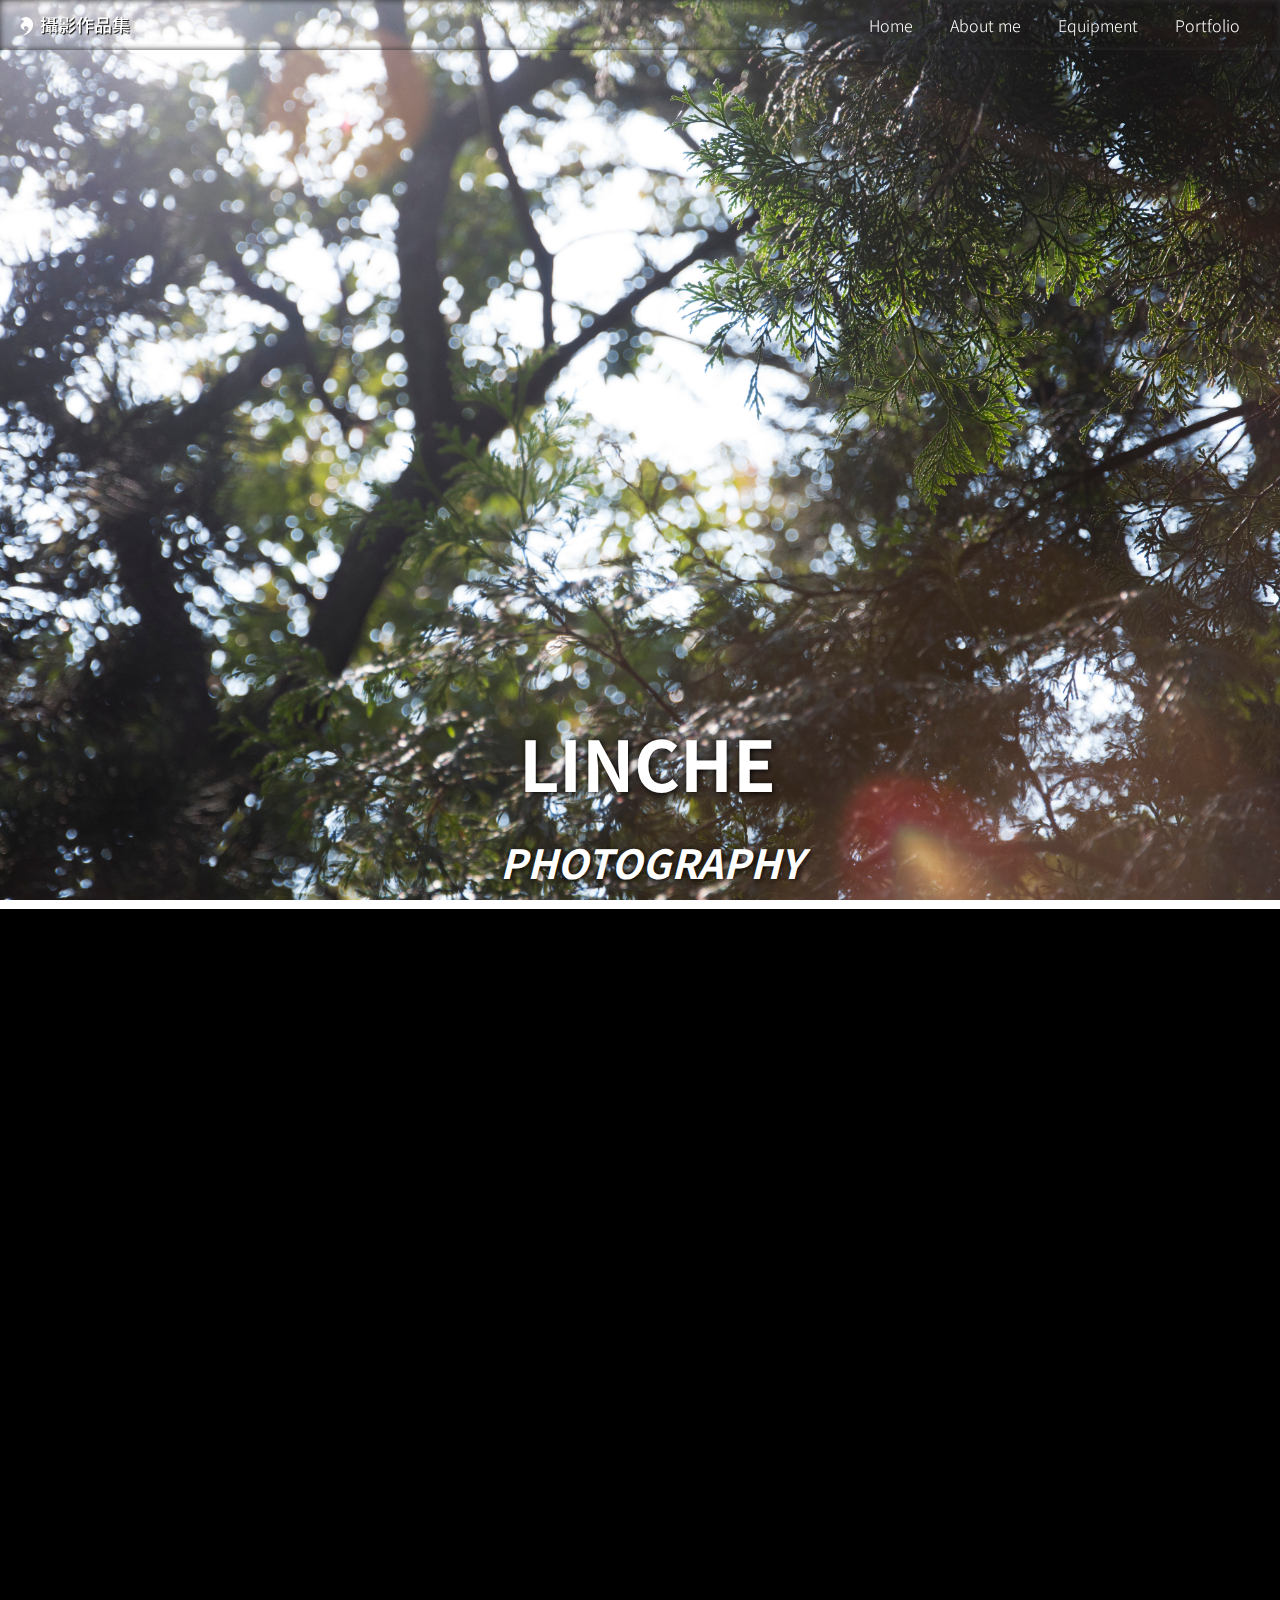
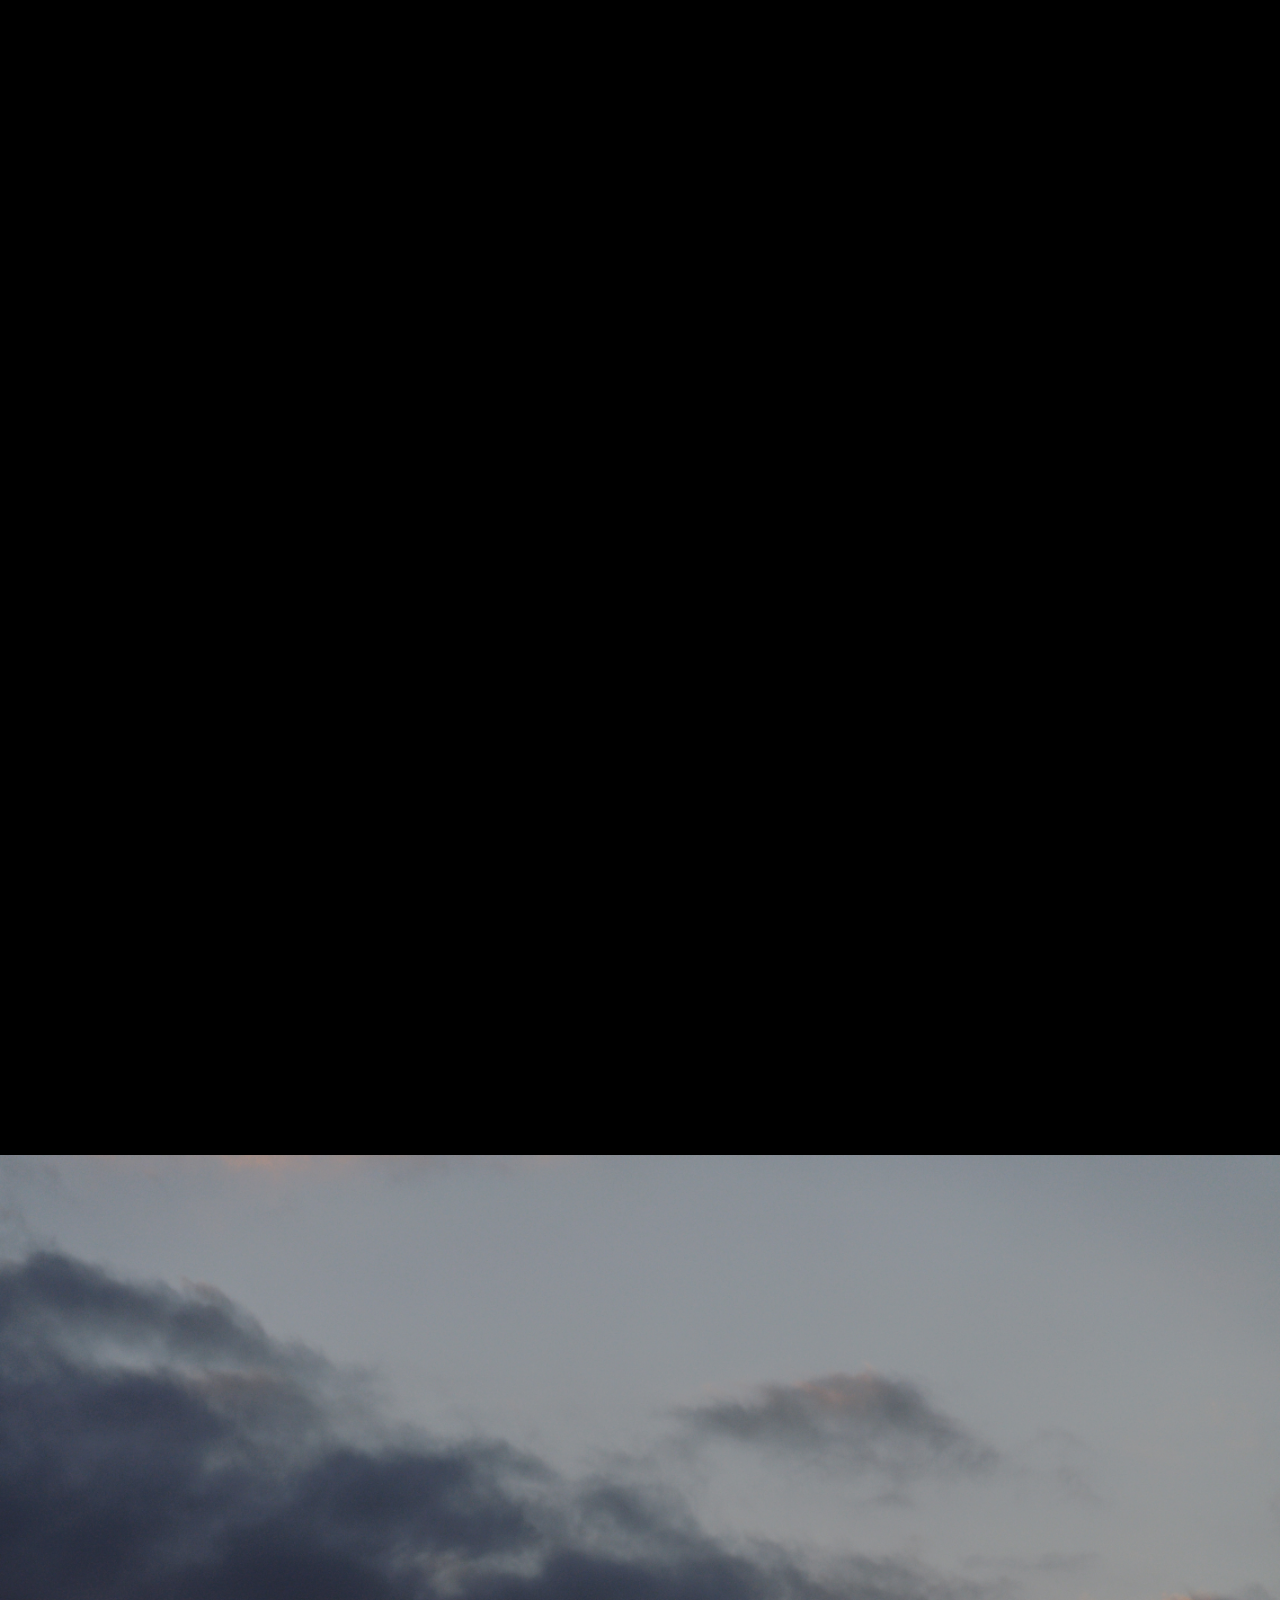
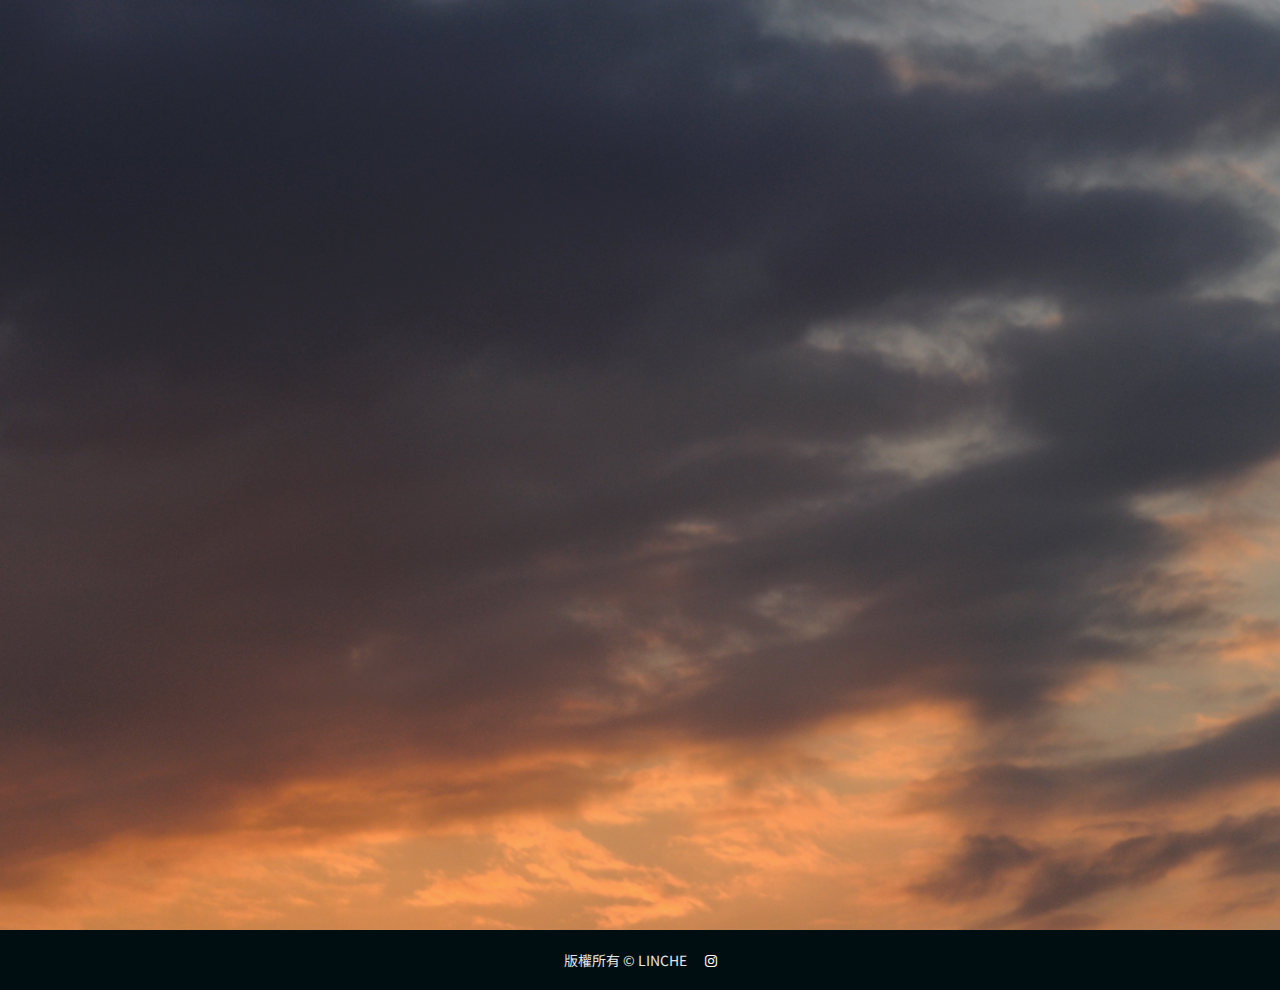
==== index.html @ d9ad4490 "Add files via upload" ====
<!doctype html>
<html>
<head>
<meta charset="utf-8">
<link rel="icon" href="image/favicon.ico" type="image/x-icon" />
<title>LINCHE PHOTOGRAPHY</title>
<link href="reset.css" rel="stylesheet" type="text/css">
<link href="style.css" rel="stylesheet" type="text/css">
<script src="js/jquery.min.js"></script> 
<script src="js/parallaxie.min.js"></script>
<link rel="stylesheet" href="css/animate.css">
<script src="js/wow.min.js"></script>
<link rel="stylesheet" href="https://cdnjs.cloudflare.com/ajax/libs/font-awesome/4.7.0/css/font-awesome.min.css">
<meta name="viewport" content="width=device-width, initial-scale=1">	
</head>

<body>
<nav>
  <h3><img src="image/logo1.png" width="13" height="19" alt=""/>攝影作品集</h3>
  <ul>
    <li><a href="#a01">Home</a></li>
    <li><a href="#a02">About me</a></li>
    <li><a href="#a03">Equipment</a></li>
    <li><a href="#a04">Portfolio</a></li>
  </ul>
</nav>
<header id="a01">
  <h1 class="wow fadeIn" data-wow-duration="3s">LINCHE</h1>
  <h2 class="wow fadeInUp" data-wow-duration="3s">PHOTOGRAPHY</h2>
</header>
<main>
  <article id="a02">
    <h2 class="wow pulse" data-wow-duration="3s" data-wow-iteration="10">About Me</h2>
    <div class="container1">
      <div class="up wow fadeIn" data-wow-offset="100" data-wow-duration="3s"></div>
      <div class="down wow fadeIn" data-wow-offset="100" data-wow-duration="3s">
        紀錄眼中的光與影<br>
        擅長蹲在路邊當草叢怪人<br>
        只為了拍攝動物或是草<br>
         </div>
    </div>
  </article>
  <div class="container2">
    <article class="course" id="a03">
      <h2 class="wow pulse" data-wow-duration="3s" data-wow-iteration="10">Equipment</h2>
      <p class="wow tada" data-wow-duration="1.5s">Nikon D90 (18-105mm Len)<br>
        Canon EOS M3 </p>
		<h2 class="wow pulse" data-wow-duration="3s" data-wow-iteration="10">Software</h2>
	  <p class="wow tada" data-wow-duration="1.5s">PhotoShop </p>
		
    </article>
  </div>
  <article class="picture">
<div style="text-align:center">
  <h2 class="wow pulse" data-wow-duration="3s" data-wow-iteration="10"  id="a04" >Portfolio</h2>
	<p class="wow tada" data-wow-duration="3s">Tabebuia rosea</p>
</div>
  <div class="row">
    <div class="column wow fadeIn" data-wow-duration="3s"> <img src="image/flower01.jpg"  style="width:100%" onclick="myFunction(this);"> </div>
    <div class="column wow fadeIn" data-wow-duration="4s"> <img src="image/flower02.jpg"  style="width:100%" onclick="myFunction(this);"> </div>
    <div class="column wow fadeIn" data-wow-duration="5s"> <img src="image/flower03.jpg"  style="width:100%" onclick="myFunction(this);"> </div>
    <div class="column wow fadeIn" data-wow-duration="6s"> <img src="image/flower04.jpg"  style="width:100%" onclick="myFunction(this);"> </div>
      </div>
  <div class="container3"> <img id="expandedImg" style="width:60%">
	  
    <div id="imgtext"></div>
  </div>
	  <div style="text-align:center">	
	  <p class="wow tada" data-wow-duration="4s">Cherry blossoms</p>
</div>
  <div class="row">
    <div class="column wow fadeIn" data-wow-duration="9s"> <img src="image/cherryblossoms01.jpg"  style="width:100%" onclick="myFunction1(this);"> </div>
    <div class="column wow fadeIn" data-wow-duration="10s"> <img src="image/cherryblossoms04.jpg"  style="width:100%" onclick="myFunction1(this);"> </div>
    <div class="column wow fadeIn" data-wow-duration="11s"> <img src="image/cherryblossoms03.jpg"  style="width:100%" onclick="myFunction1(this);"> </div>
    <div class="column wow fadeIn" data-wow-duration="12s"> <img src="image/cherryblossoms02.jpg"  style="width:100%" onclick="myFunction1(this);"> </div>
      </div>
  <div class="container4"> <img id="expandedImg1" style="width:60%">
	  
	  
	<div style="text-align:center">	
	  <p class="wow tada" data-wow-duration="4s">Stray Cat</p>
</div>
  <div class="row">
    <div class="column wow fadeIn" data-wow-duration="15s"> <img src="image/straycat01.jpg"  style="width:100%" onclick="myFunction3(this);"> </div>
    <div class="column wow fadeIn" data-wow-duration="16s"> <img src="image/straycat02.jpg"  style="width:100%" onclick="myFunction3(this);"> </div>
    <div class="column wow fadeIn" data-wow-duration="17s"> <img src="image/straycat03.jpg"  style="width:100%" onclick="myFunction3(this);"> </div>
    <div class="column wow fadeIn" data-wow-duration="18s"> <img src="image/straycat04.jpg"  style="width:100%" onclick="myFunction3(this);"> </div>
      </div>
  <div class="container6"> <img id="expandedImg3" style="width:60%">  
	  
	  <div style="text-align:center">
 	<p class="wow tada" data-wow-duration="5s">Animal</p>
</div>
  <div class="row">
    <div class="column wow fadeIn" data-wow-duration="21s"> <img src="image/animal01.jpg"  style="width:100%" onclick="myFunction2(this);"> </div>
    <div class="column wow fadeIn" data-wow-duration="22s"> <img src="image/animal03.jpg"  style="width:100%" onclick="myFunction2(this);"> </div>
    <div class="column wow fadeIn" data-wow-duration="23s"> <img src="image/animal02.jpg"  style="width:100%" onclick="myFunction2(this);"> </div>
    <div class="column wow fadeIn" data-wow-duration="24s"> <img src="image/animal04.jpg"  style="width:100%" onclick="myFunction2(this);"> </div>
      </div>
  <div class="container5"> <img id="expandedImg2" style="width:30%">
	  
    
  </div>	
  </article>
</main>
<footer> 版權所有 © LINCHE <a href="https://www.instagram.com/tulz_327/"><i class="fa fa-instagram"></i></a>
	</footer>
<script>
$('header').parallaxie({speed:0.5});
	$('.course').parallaxie({speed:0.5});
		$('#a02').parallaxie({speed:0.5});
	</script> 
<script>
	new WOW().init();
</script>
	<script>
function myFunction(imgs) {
  var expandImg = document.getElementById("expandedImg");
  var imgText = document.getElementById("imgtext");
  expandImg.src = imgs.src;
  imgText.innerHTML = imgs.alt;
  expandImg.parentElement.style.display = "block";
}
</script>
	
	<script>
function myFunction1(imgs) {
  var expandImg = document.getElementById("expandedImg1");
  var imgText = document.getElementById("imgtext");
  expandImg.src = imgs.src;
  imgText.innerHTML = imgs.alt;
  expandImg.parentElement.style.display = "block";
}
</script>
	
<script>
function myFunction2(imgs) {
  var expandImg = document.getElementById("expandedImg2");
  var imgText = document.getElementById("imgtext");
  expandImg.src = imgs.src;
  imgText.innerHTML = imgs.alt;
  expandImg.parentElement.style.display = "block";
}
</script>
	  
<script>
function myFunction3(imgs) {
  var expandImg = document.getElementById("expandedImg3");
  var imgText = document.getElementById("imgtext");
  expandImg.src = imgs.src;
  imgText.innerHTML = imgs.alt;
  expandImg.parentElement.style.display = "block";
}
</script>	  
</body>
</html>
---- style.css ----
@charset "utf-8";
@import url('https://fonts.googleapis.com/css2?family=Noto+Sans+TC:wght@100;300;400;500;700;900&display=swap');
body {
    font-family: "Noto Sans TC", sans-serif;
	cursor: url(https://cur.cursors-4u.net/nature/nat-4/nat324.cur), auto;
	}
nav {
    width: 100%;
    height: 50px;
    background-color: rgba(0, 0, 0, 0);
    display: flex;
    justify-content: space-between;
    align-items: center;
    position: fixed;
    opacity: 1;
    -webkit-box-shadow: inset 0px 0px 6px 0px #2F2F2F;
    box-shadow: inset 0px 0px 6px 0px #2F2F2F;
}
nav h3 {
    color: #FFFFFF;
    font-size: 18px;
    margin-left: 20px;
    font-weight: 500;
    display: flex;
    text-shadow: 1px 1px 1px #000000;
}
nav h3 img {
    margin-right: 7px;
    margin-top: 2px;
}
nav ul li {
    display: inline;
    margin-left: 13px;
    margin-right: 11px;
    padding-right: 9px;
}
nav a:link {
  color: #FFFFFF;
  text-decoration: none;
  font-weight: 300;
}
nav a:visited {
    color: #FF9523;
    text-decoration: none;
    font-weight: 300;
}
nav a:hover {
    color: #FFC88D;
    text-decoration: overline;
    text-shadow: 1px 1px 1px #FFFFFF;
}
nav ul {
  margin-right: 20px;
}
header {
    width: 100%;
    display: flex;
    justify-content: flex-end;
    align-items: center;
    flex-direction: column;
    background-size: cover;
    background-position: 0% center;
    background-image: url(image/heroimg.jpg);
    height: 101vh;
}
header h1 {
    color: #FFFFFF;
    font-size: 70px;
    font-weight: 700;
    line-height: 93px;
    margin-left: 15px;
    text-shadow: 1px 1px 6px #000000;
   
}

header h2 {
    color: #FFFFFF;
    font-size: 40px;
    font-weight: 700;
    line-height: 93px;
    margin-left: 23px;
    margin-top: 8px;
    font-style: italic;
	text-shadow: 1px 1px 6px #000000;
    
}

article {
    width: 100%;
    padding-top: 80px;
    padding-bottom: 60px;
    background-color: #000000;
}
.picture {
    width: 100%;
    height: 410%;
    background-image: url(image/sunset.jpg);
    background-repeat: no-repeat;
    background-size: cover;
    background-position: 50% 0%;

}


article h2 {
    text-align: center;
    font-size: 32px;
    padding-bottom: 40px;
    font-weight: 600;
    color: #FFB66B;
    text-shadow: 3px 1px 1px #FFFFFF;
    height: auto;
}
#a02 {
    background-image: url(image/thesea.jpg);
    background-size: 103% auto;
    background-position: 99% 0%;
    width: 100%;
    height: 130vh;

}

.container1 {
    display: flex;
    margin-right: auto;
    margin-left: auto;
    width: 70%;
    align-items: center;
    justify-content: center;
    flex-direction: column;
    height: 100%;
}
.container1 .up {
    background-image: url(image/aboutme.png);
    background-size: 60% auto;
    background-position: 53% 10%;
    vertical-align: baseline;
    background-repeat: no-repeat;
    width: 59%;
    height: 100%;
    opacity: 1;
    margin-top: 8px;
    border-radius: 241%;
}
.container1 .down {
    border-radius: 20px;
    background-position: center center;
    font-size: 27px;
    text-align: center;
    height: 68%;
    line-height: 58px;
    margin-top: 50px;
    font-weight: normal;
    color: #FFFFFF;
    text-shadow: 1px 1px #7C7C7C;
}
.container2 {
    height: 536px;
    margin-right: auto;
    margin-left: auto;
    width: 100%;
    align-items: center;
}
.container2 #a03 p {
    color: #FFFFFF;
    font-weight: 600;
    font-size: 169%;
    line-height: 198%;
    text-align: center;
    text-shadow: 1px 1px 1px #000000;
    margin-bottom: 50px;
}
.picture div p {
    color: #FFFFFF;
    font-weight: 600;
    font-size: 145%;
    line-height: 198%;
    text-align: center;
    text-shadow: 1px 1px 1px #979797;
}



.course {
    background-image: url(image/equipment.JPG);
    height: 79%;
    background-size: 100% auto;
    background-position: 0% 56%;
    opacity: 1;

}

article p {
    text-align: center;
    font-size: 20px;
    text-shadow: 2px 1px 1px #000000;
    color: #FFFFFF;
}
.img {
    margin: 5px;
}

footer {
    width: 100%;
    height: 60px;
    background-color: #000E12;
    text-align: center;
    font-size: 14px;
    line-height: 60px;
    color: #E6E6E6;
}
.fa.fa-instagram {
    margin-left: 15px;
    color: #FFFFFF;
}
<style>
{
  box-sizing: border-box;
}

body {
    margin: 0; 
    width: 100%;
}
.column {
    float: left;
    width: 20%;
    padding: 10px;
}
.column img {
  opacity: 0.8; 
  cursor: pointer; 
}
.column img:hover {
  opacity: 1;
}
.row:after {
  content: "";
  display: table;
  clear: both;
}
.row {
    display: flex;
    justify-content: center;
}
.container {
    position: relative;
}
.container3 #expandedImg {
    display: flex;
    margin-left: auto;
    margin-right: auto;
}
.container4 #expandedImg1 {
    display: flex;
    margin-left: auto;
    margin-right: auto;
}
.container5 #expandedImg2 {
	display: flex;
    margin-left: auto;
    margin-right: auto;
}


.container6 #expandedImg3 {
	display: flex;
    margin-left: auto;
    margin-right: auto;
}

#imgtext {
  position: absolute;
  bottom: 15px;
  left: 15px;
  color: white;
  font-size: 20px;
}
.closebtn {
  position: absolute;
  top: 10px;
  right: 15px;
  color: white;
  font-size: 35px;
  cursor: pointer;
}
</style>
.picture .blackboard {
}
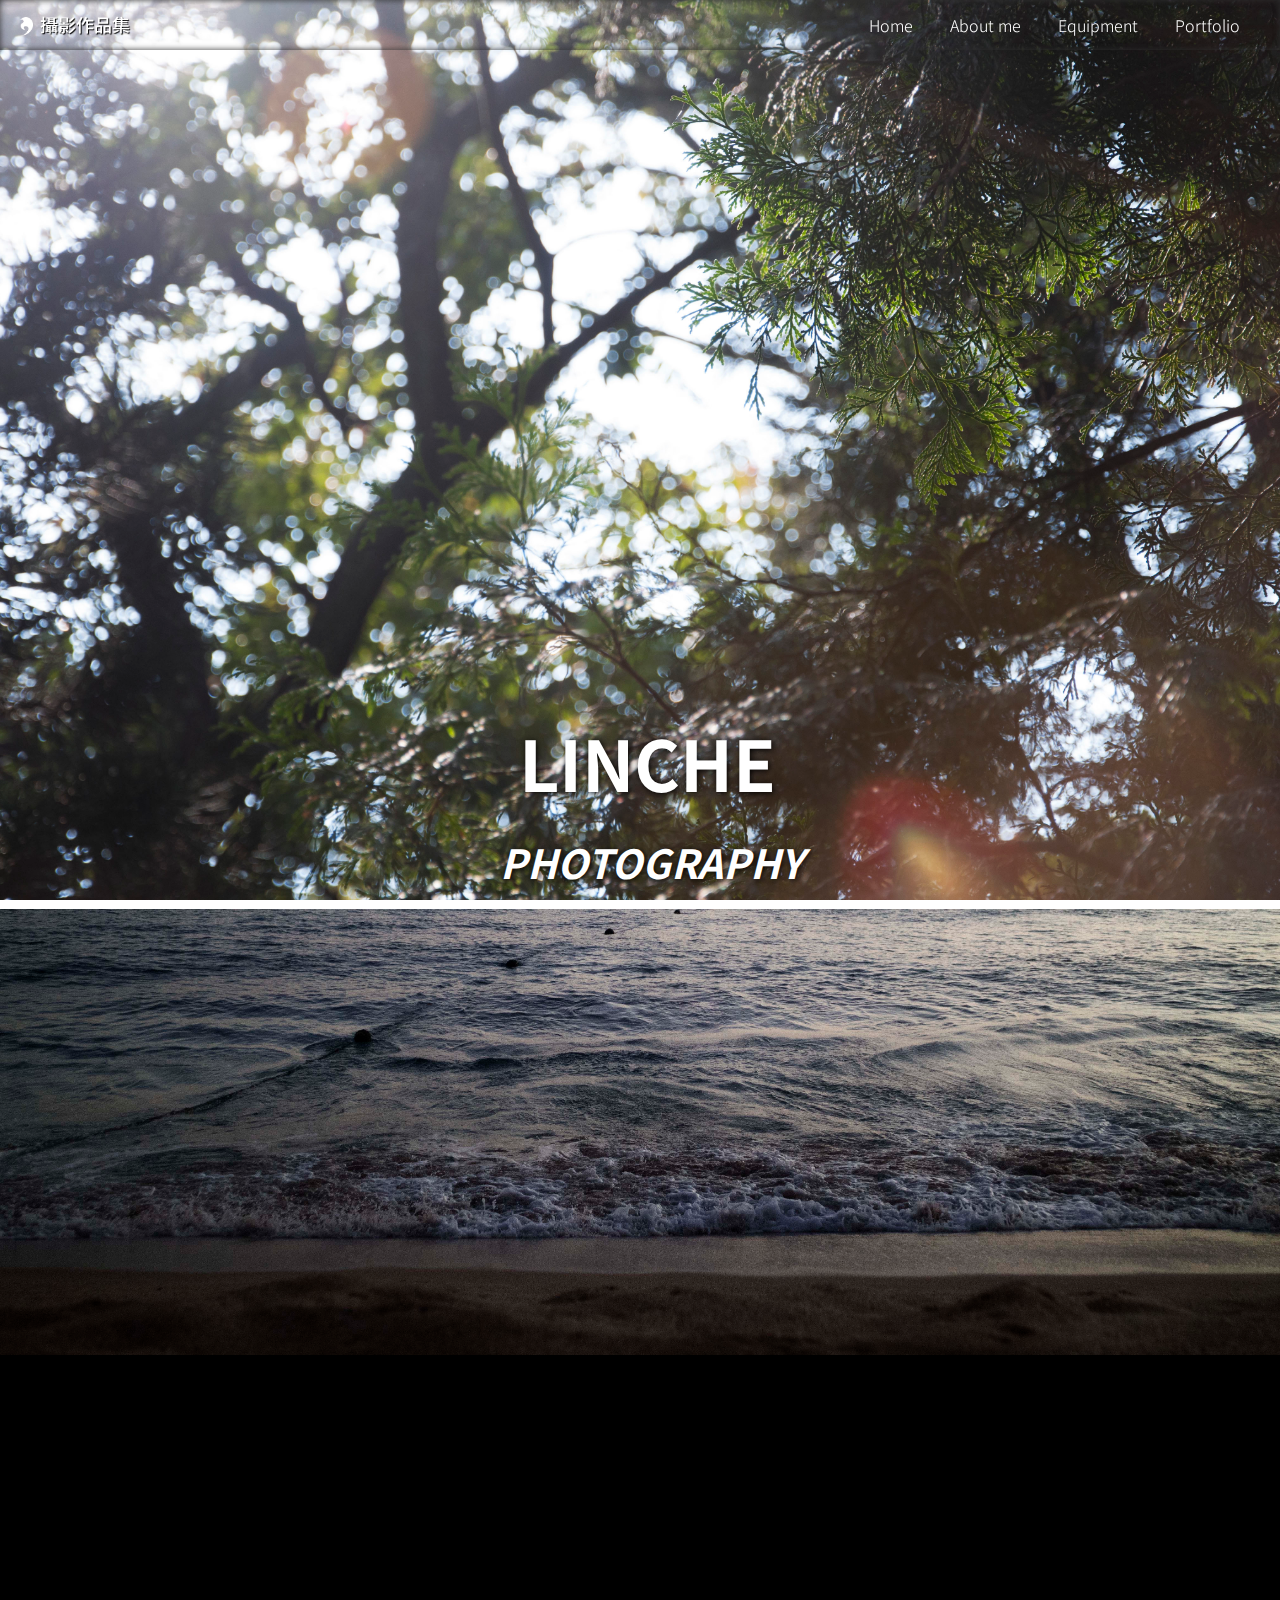
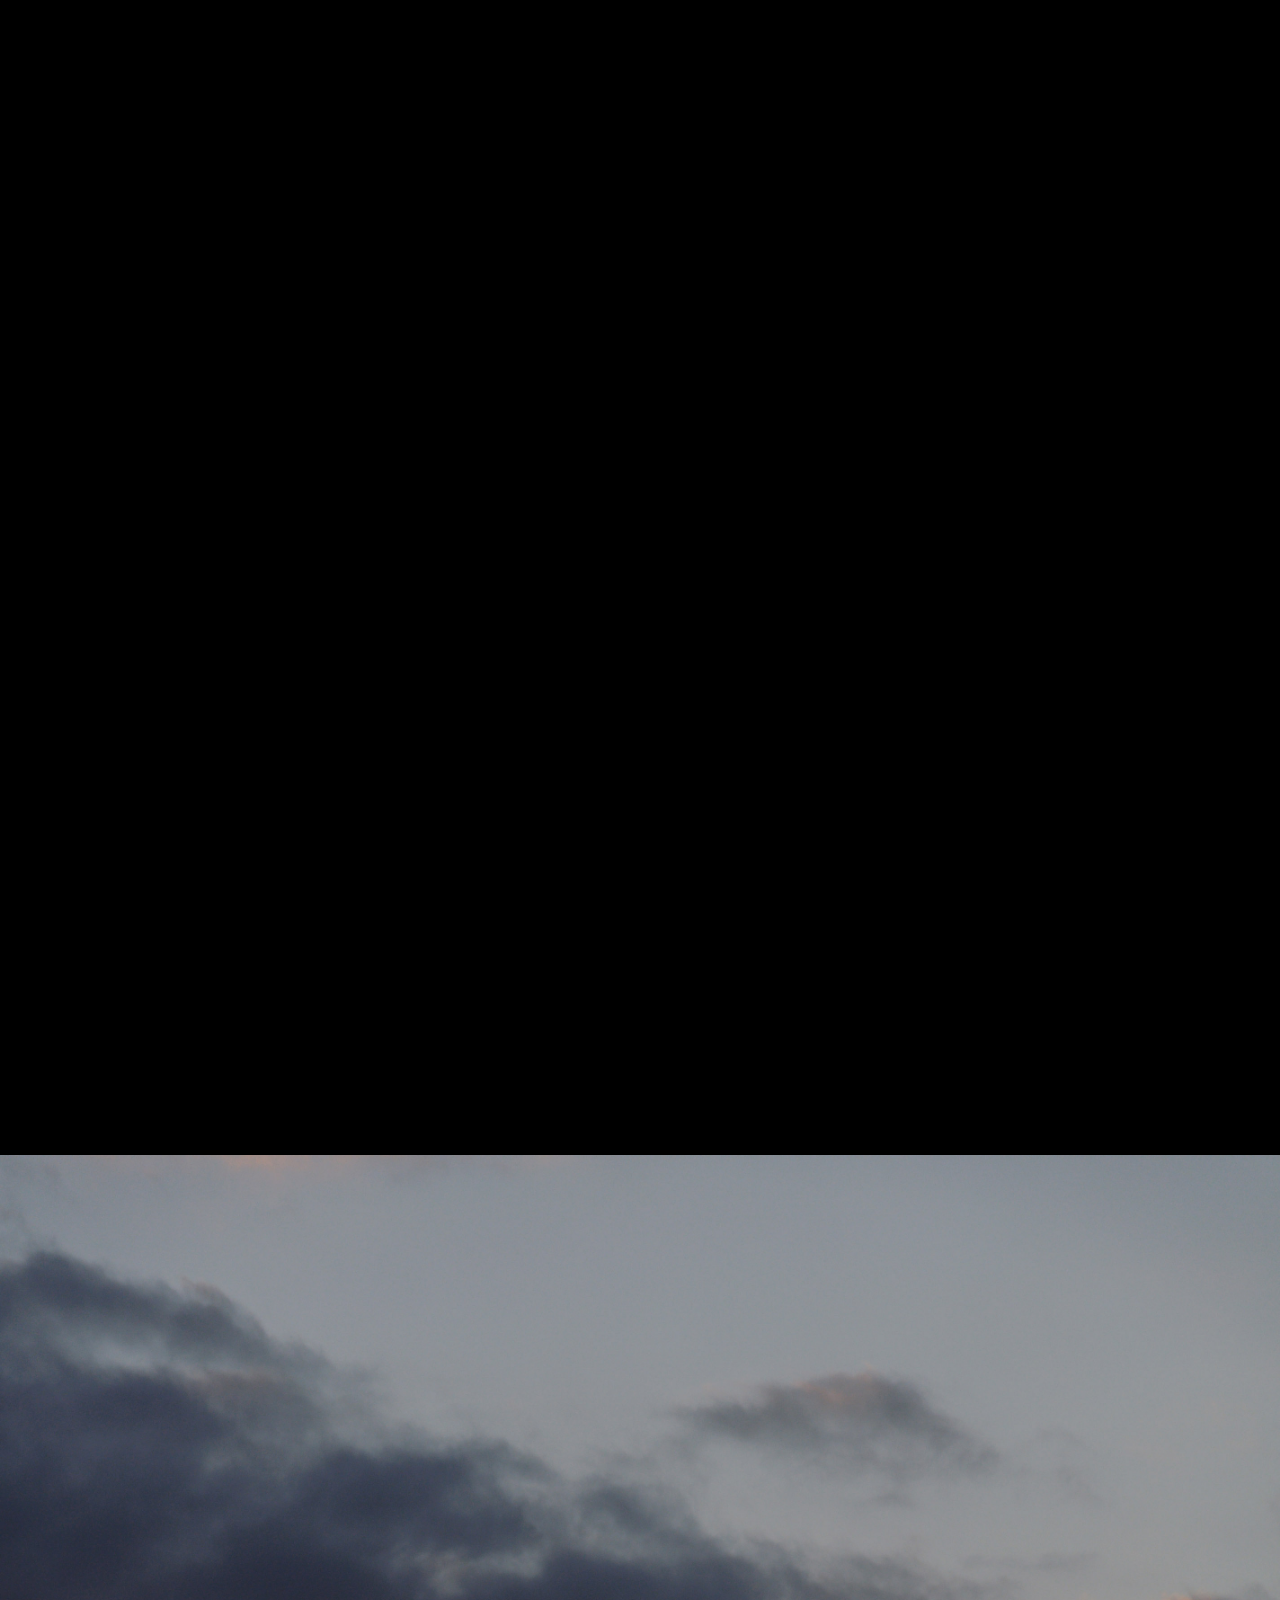
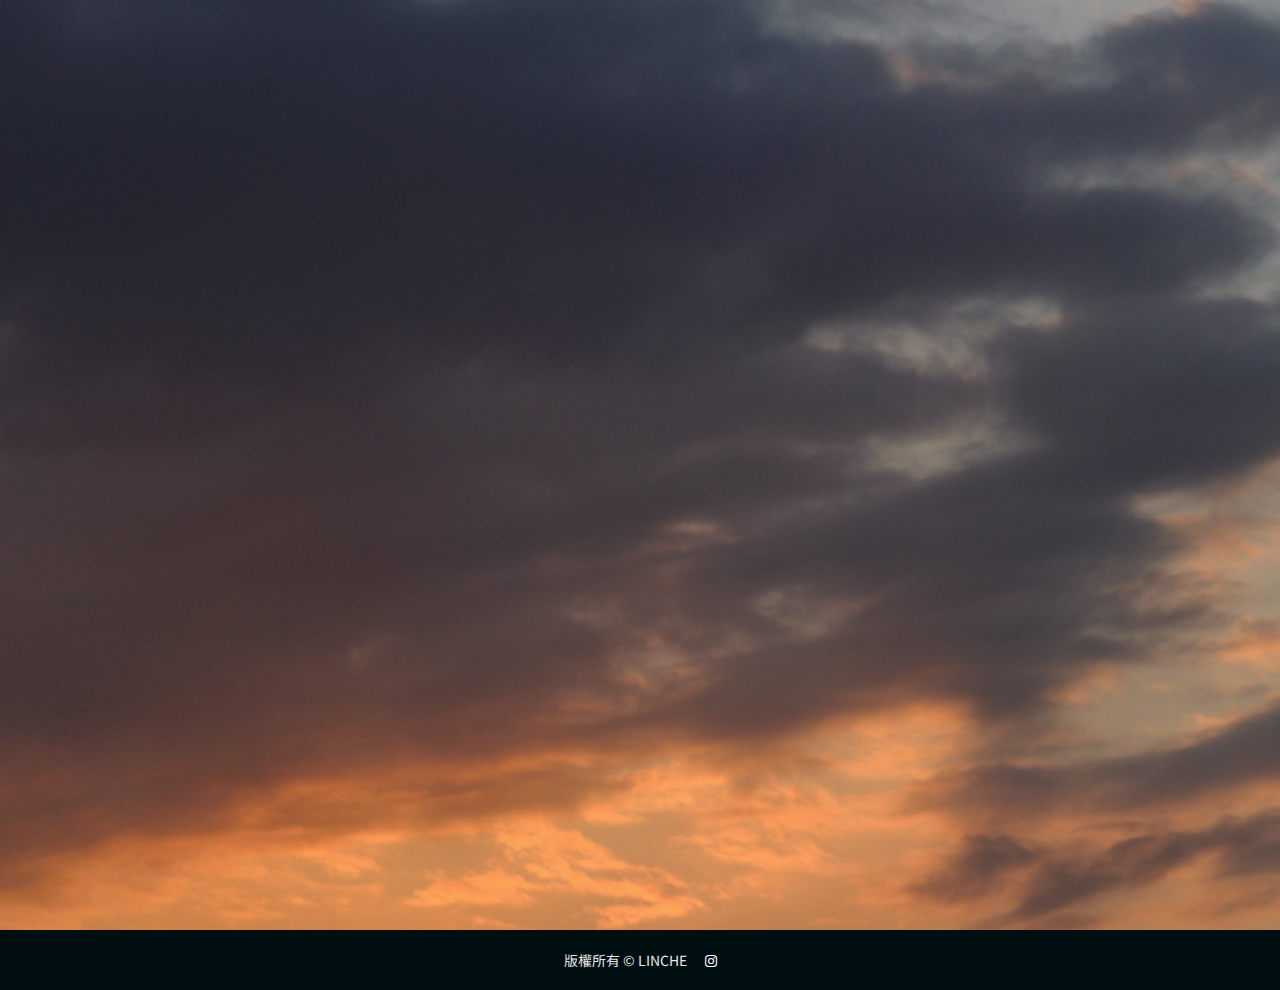
==== commit 0b5cf6c3: "index.html" ====
--- a/index.html
+++ b/index.html
@@ -61,7 +61,7 @@
     <div class="column wow fadeIn" data-wow-duration="5s"> <img src="image/flower03.jpg"  style="width:100%" onclick="myFunction(this);"> </div>
     <div class="column wow fadeIn" data-wow-duration="6s"> <img src="image/flower04.jpg"  style="width:100%" onclick="myFunction(this);"> </div>
       </div>
-  <div class="container3"> <img id="expandedImg" style="width:60%">
+  <div class="container3"> <img id="expandedImg" style="width:60%"></div>
 	  
     <div id="imgtext"></div>
   </div>
@@ -74,7 +74,7 @@
     <div class="column wow fadeIn" data-wow-duration="11s"> <img src="image/cherryblossoms03.jpg"  style="width:100%" onclick="myFunction1(this);"> </div>
     <div class="column wow fadeIn" data-wow-duration="12s"> <img src="image/cherryblossoms02.jpg"  style="width:100%" onclick="myFunction1(this);"> </div>
       </div>
-  <div class="container4"> <img id="expandedImg1" style="width:60%">
+  <div class="container4"> <img id="expandedImg1" style="width:60%"></div>
 	  
 	  
 	<div style="text-align:center">	
@@ -86,7 +86,7 @@
     <div class="column wow fadeIn" data-wow-duration="17s"> <img src="image/straycat03.jpg"  style="width:100%" onclick="myFunction3(this);"> </div>
     <div class="column wow fadeIn" data-wow-duration="18s"> <img src="image/straycat04.jpg"  style="width:100%" onclick="myFunction3(this);"> </div>
       </div>
-  <div class="container6"> <img id="expandedImg3" style="width:60%">  
+  <div class="container6"> <img id="expandedImg3" style="width:60%"></div>  
 	  
 	  <div style="text-align:center">
  	<p class="wow tada" data-wow-duration="5s">Animal</p>
@@ -97,13 +97,13 @@
     <div class="column wow fadeIn" data-wow-duration="23s"> <img src="image/animal02.jpg"  style="width:100%" onclick="myFunction2(this);"> </div>
     <div class="column wow fadeIn" data-wow-duration="24s"> <img src="image/animal04.jpg"  style="width:100%" onclick="myFunction2(this);"> </div>
       </div>
-  <div class="container5"> <img id="expandedImg2" style="width:30%">
+  <div class="container5"> <img id="expandedImg2" style="width:30%"></div>
 	  
     
   </div>	
   </article>
 </main>
-<footer> 版權所有 © LINCHE <a href="https://www.instagram.com/tulz_327/"><i class="fa fa-instagram"></i></a>
+<footer> 版權所有 © LINCHE <a href="https://www.instagram.com/tulz_327/" target="_blank"><i class="fa fa-instagram"></i></a>
 	</footer>
 <script>
 $('header').parallaxie({speed:0.5});
--- a/style.css
+++ b/style.css
@@ -131,7 +131,7 @@
     height: 100%;
 }
 .container1 .up {
-    background-image: url(image/aboutme.png);
+    background-image: url(image/aboutme.jpg);
     background-size: 60% auto;
     background-position: 53% 10%;
     vertical-align: baseline;
@@ -182,7 +182,7 @@
 
 
 .course {
-    background-image: url(image/equipment.JPG);
+    background-image: url(image/equipment.jpg);
     height: 79%;
     background-size: 100% auto;
     background-position: 0% 56%;
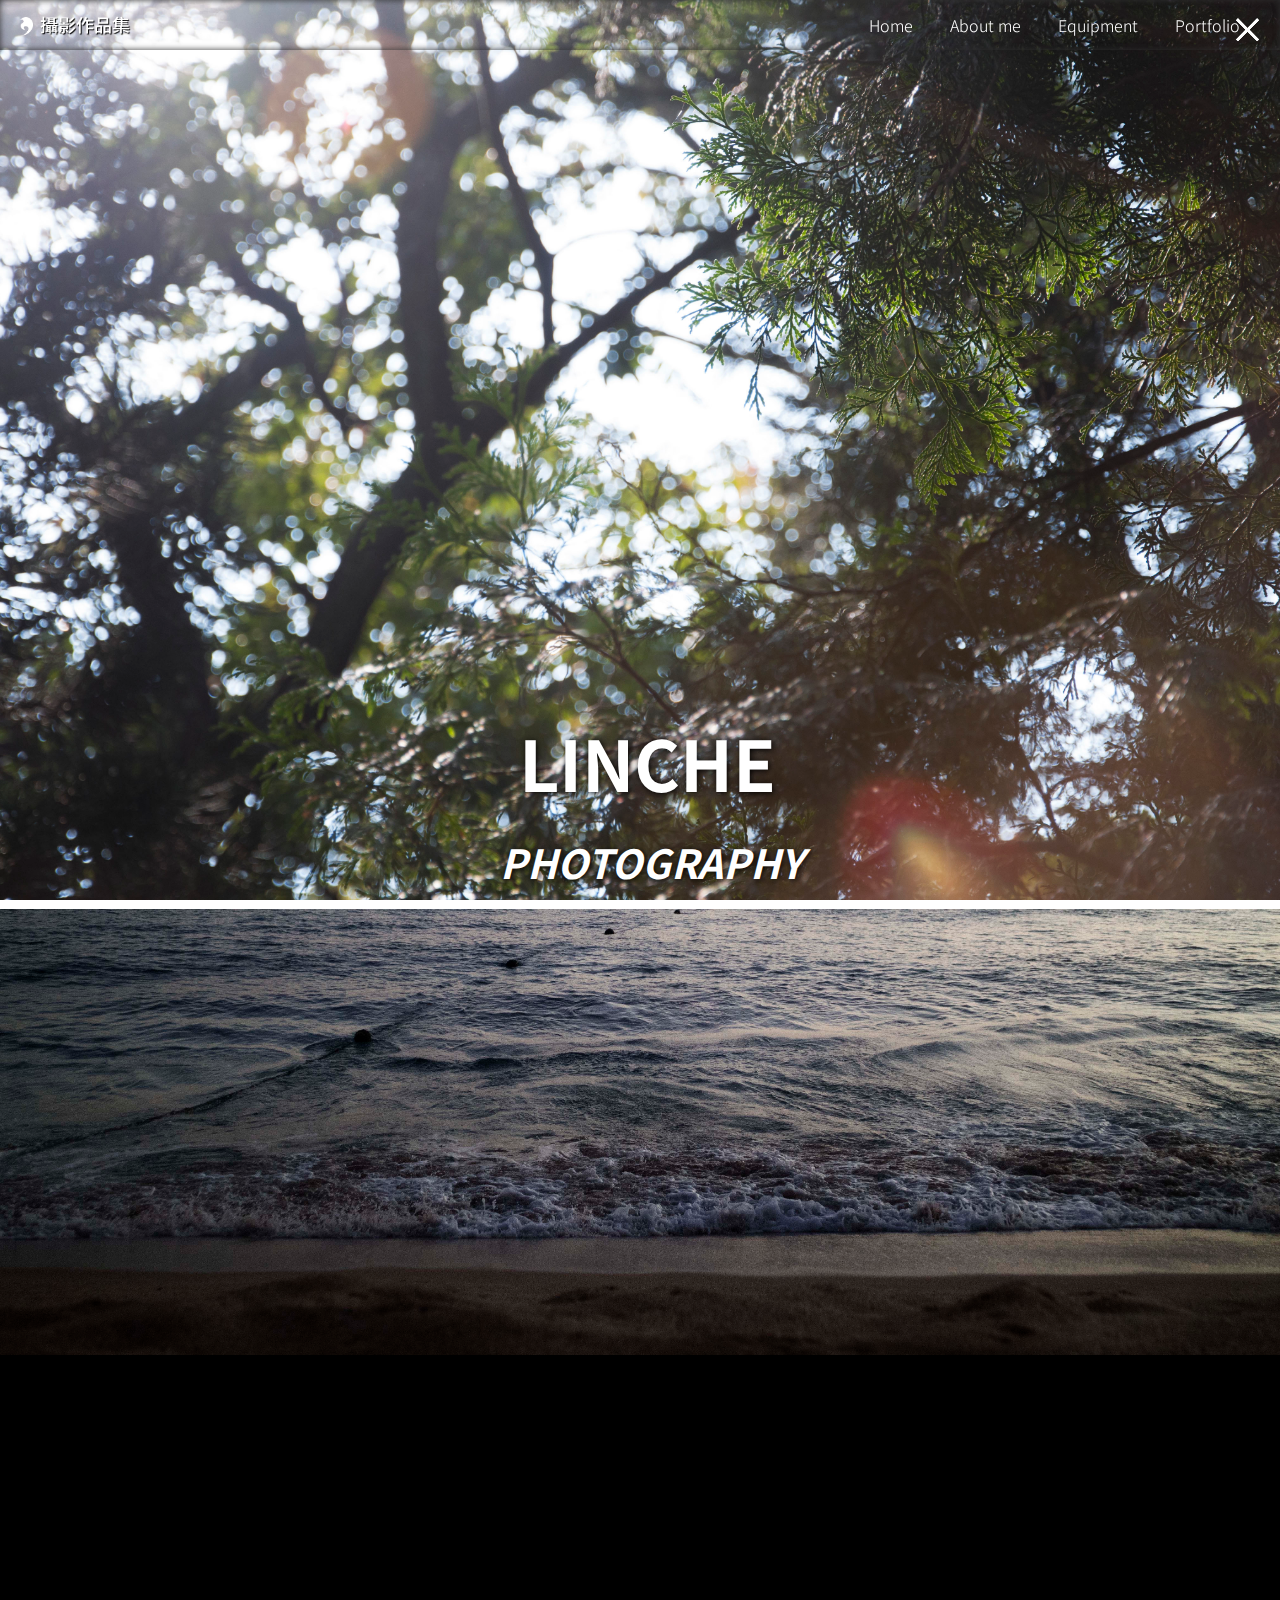
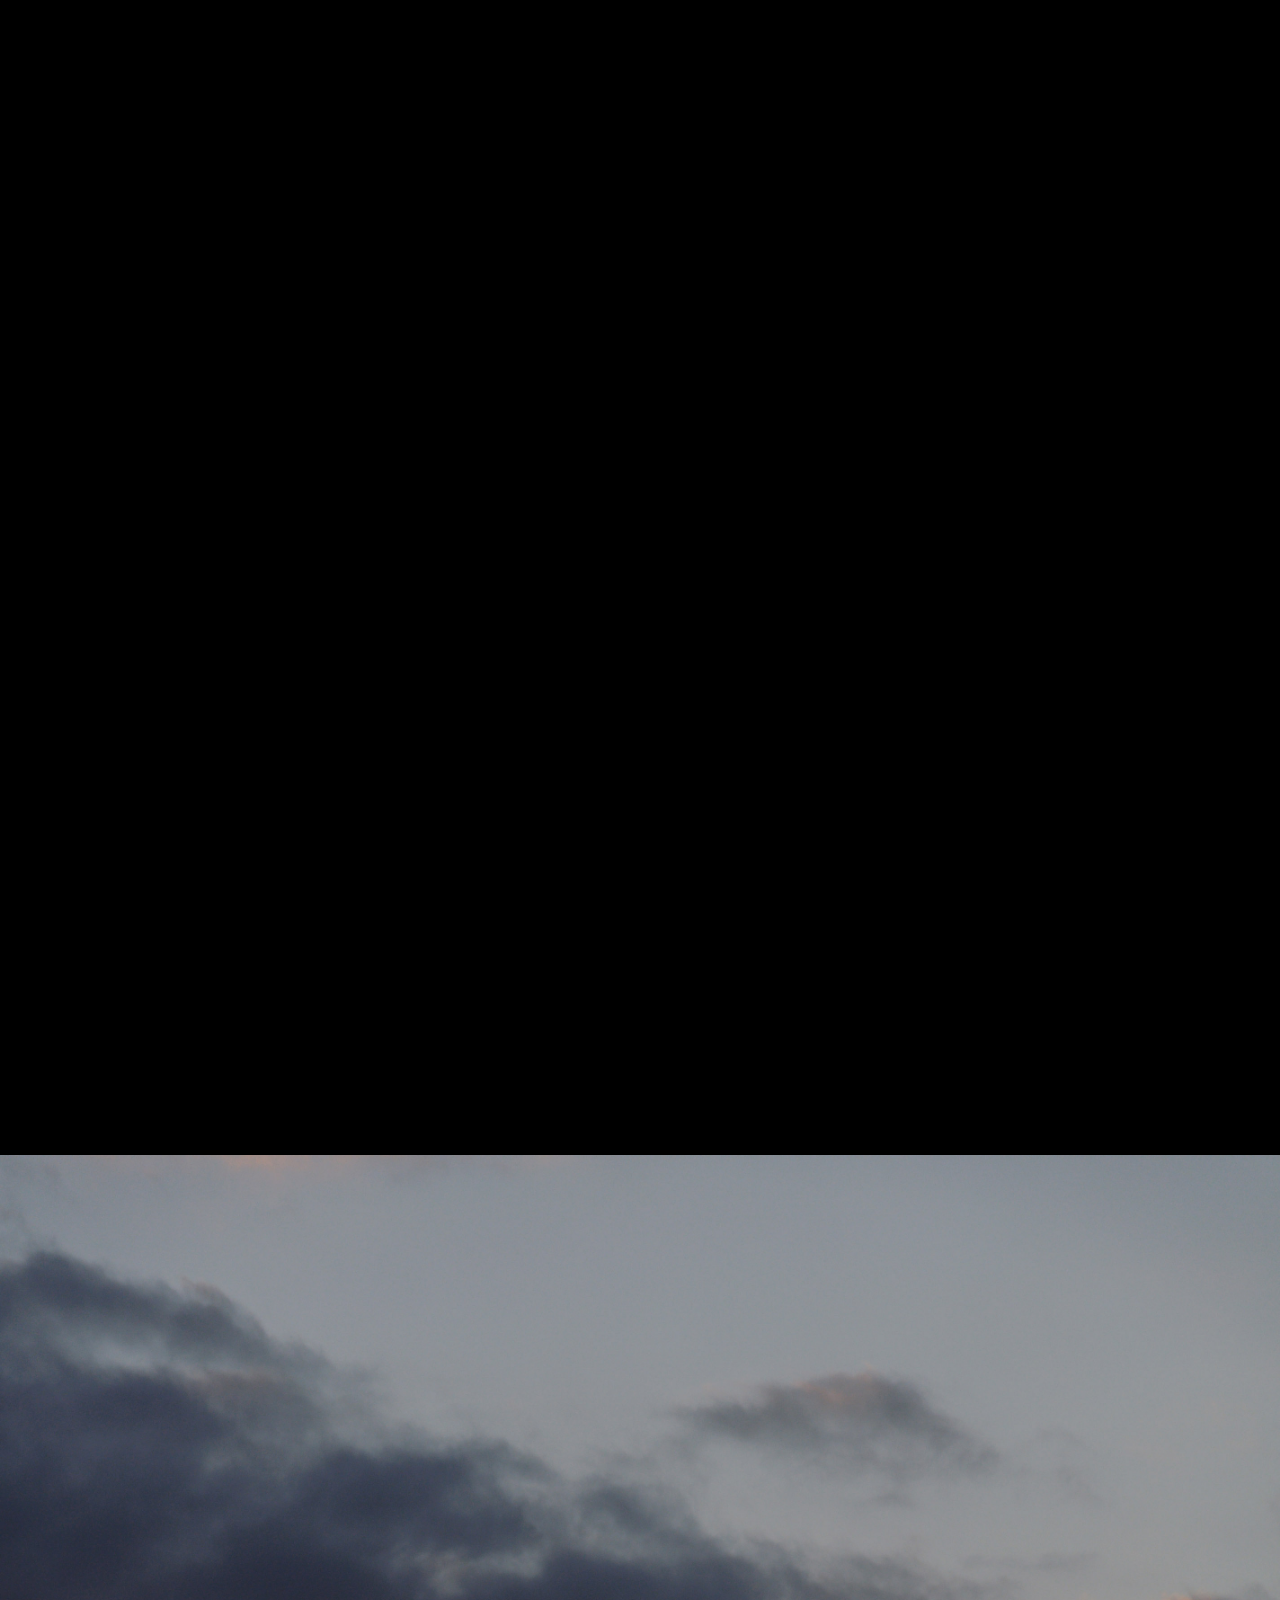
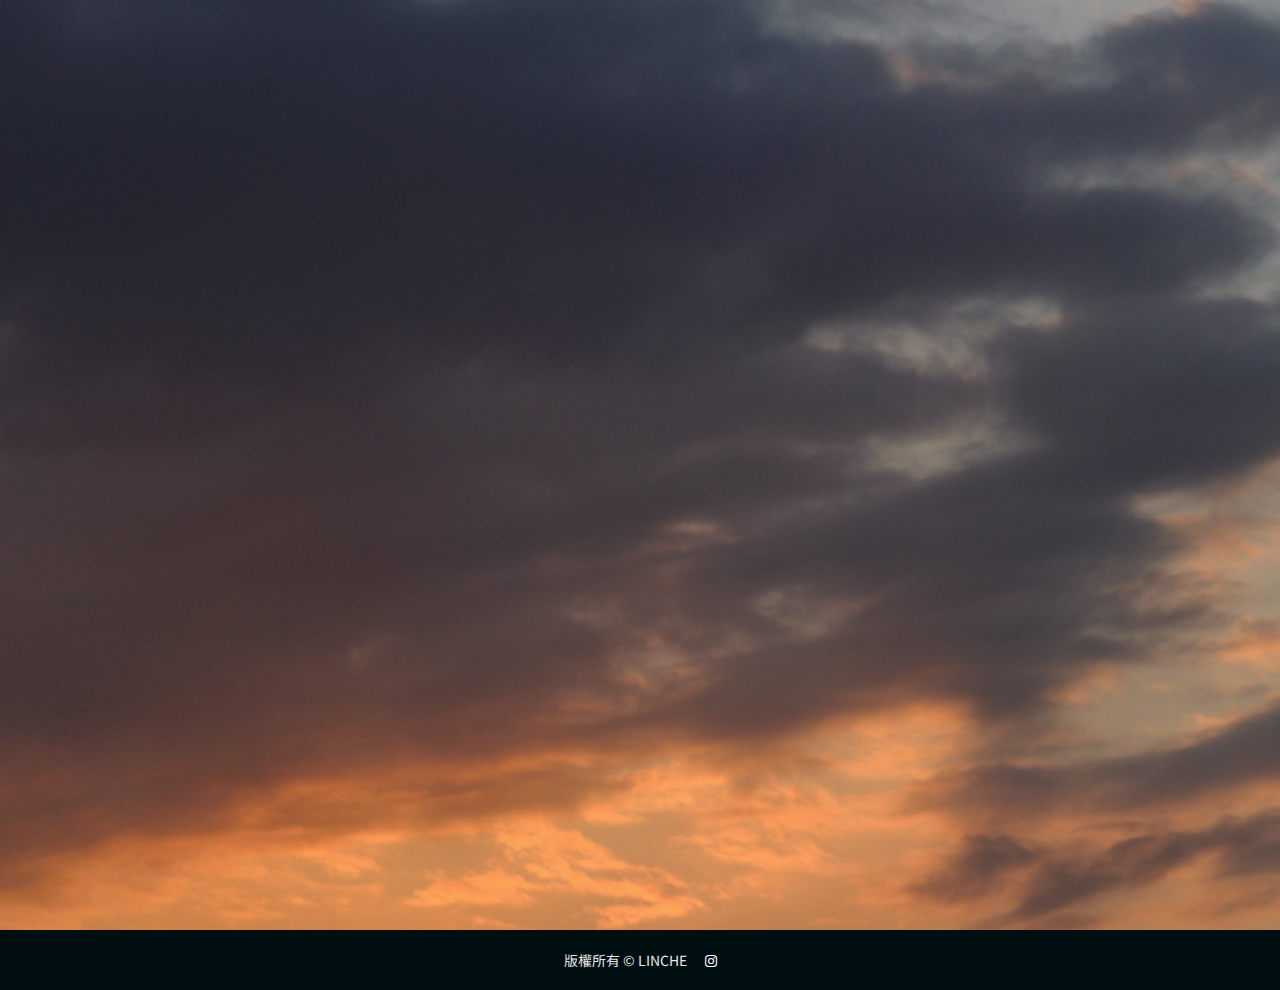
==== commit bd225903: "index.html" ====
--- a/index.html
+++ b/index.html
@@ -61,9 +61,9 @@
     <div class="column wow fadeIn" data-wow-duration="5s"> <img src="image/flower03.jpg"  style="width:100%" onclick="myFunction(this);"> </div>
     <div class="column wow fadeIn" data-wow-duration="6s"> <img src="image/flower04.jpg"  style="width:100%" onclick="myFunction(this);"> </div>
       </div>
-  <div class="container3"> <img id="expandedImg" style="width:60%"></div>
-	  
-    <div id="imgtext"></div>
+  <div class="container3"><span onclick="this.parentElement.style.display='none'" class="closebtn">&times;</span><img id="expandedImg" style="width:60%">
+	
+	<div id="imgtext"></div>
   </div>
 	  <div style="text-align:center">	
 	  <p class="wow tada" data-wow-duration="4s">Cherry blossoms</p>
@@ -74,7 +74,7 @@
     <div class="column wow fadeIn" data-wow-duration="11s"> <img src="image/cherryblossoms03.jpg"  style="width:100%" onclick="myFunction1(this);"> </div>
     <div class="column wow fadeIn" data-wow-duration="12s"> <img src="image/cherryblossoms02.jpg"  style="width:100%" onclick="myFunction1(this);"> </div>
       </div>
-  <div class="container4"> <img id="expandedImg1" style="width:60%"></div>
+  <div class="container4"><span onclick="this.parentElement.style.display='none'" class="closebtn">&times;</span><img id="expandedImg1" style="width:60%"></div>
 	  
 	  
 	<div style="text-align:center">	
@@ -86,7 +86,7 @@
     <div class="column wow fadeIn" data-wow-duration="17s"> <img src="image/straycat03.jpg"  style="width:100%" onclick="myFunction3(this);"> </div>
     <div class="column wow fadeIn" data-wow-duration="18s"> <img src="image/straycat04.jpg"  style="width:100%" onclick="myFunction3(this);"> </div>
       </div>
-  <div class="container6"> <img id="expandedImg3" style="width:60%"></div>  
+  <div class="container6"><span onclick="this.parentElement.style.display='none'" class="closebtn">&times;</span><img id="expandedImg3" style="width:60%"></div> 
 	  
 	  <div style="text-align:center">
  	<p class="wow tada" data-wow-duration="5s">Animal</p>
@@ -97,9 +97,7 @@
     <div class="column wow fadeIn" data-wow-duration="23s"> <img src="image/animal02.jpg"  style="width:100%" onclick="myFunction2(this);"> </div>
     <div class="column wow fadeIn" data-wow-duration="24s"> <img src="image/animal04.jpg"  style="width:100%" onclick="myFunction2(this);"> </div>
       </div>
-  <div class="container5"> <img id="expandedImg2" style="width:30%"></div>
-	  
-    
+  <div class="container5"><span onclick="this.parentElement.style.display='none'" class="closebtn">&times;</span><img id="expandedImg2" style="width:30%"> 
   </div>	
   </article>
 </main>
